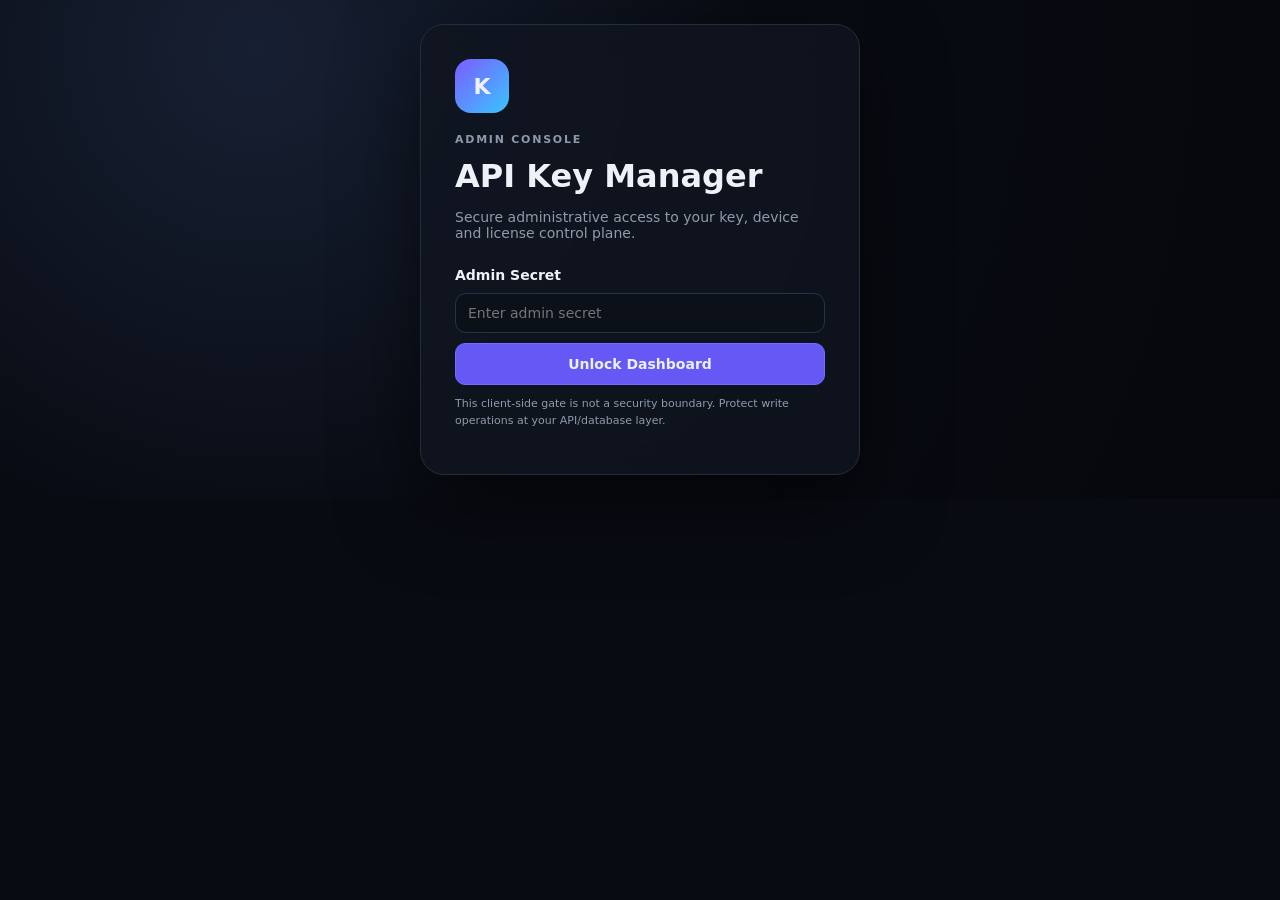
==== index.html @ a30dffe8 "Add files via upload" ====
<!doctype html>
<html lang="en">
<head>
<meta charset="utf-8">
<meta name="viewport" content="width=device-width,initial-scale=1">
<meta name="theme-color" content="#0b0f19">
<title>API Key Manager — Admin Access</title>
<link rel="stylesheet" href="css/style.css">
<link rel="stylesheet" href="css/responsive.css">
</head>
<body class="gate-page">
<main class="gate">
  <section class="gate-card">
    <div class="brand-mark">K</div>
    <p class="eyebrow">ADMIN CONSOLE</p>
    <h1>API Key Manager</h1>
    <p class="muted">Secure administrative access to your key, device and license control plane.</p>
    <form id="adminGateForm" novalidate>
      <label for="adminSecret">Admin Secret</label>
      <input id="adminSecret" name="adminSecret" type="password" autocomplete="current-password" placeholder="Enter admin secret" required>
      <button class="btn primary full" type="submit">Unlock Dashboard</button>
    </form>
    <div id="gateError" class="alert error hidden" role="alert"></div>
    <p class="fine">This client-side gate is not a security boundary. Protect write operations at your API/database layer.</p>
  </section>
</main>
<script type="module" src="js/app.js"></script>
</body>
</html>
---- css/style.css ----
*{box-sizing:border-box}html,body{margin:0;min-height:100%;font-family:Inter,ui-sans-serif,system-ui,-apple-system,BlinkMacSystemFont,"Segoe UI",sans-serif;background:#080b12;color:#eef2f8}body{font-size:14px}button,input,select,textarea{font:inherit}button{cursor:pointer}a{color:inherit}.hidden{display:none!important}.muted,.fine{color:#8f9bad}.fine{font-size:11px;line-height:1.5}.gate-page{display:grid;place-items:center;padding:24px;background:radial-gradient(circle at 20% 10%,#172033 0,#080b12 45%,#05070c 100%)}.gate{width:min(440px,100%)}.gate-card{background:rgba(16,21,32,.82);border:1px solid #252d3c;border-radius:24px;padding:34px;box-shadow:0 30px 80px #0008;backdrop-filter:blur(18px)}.brand-mark{width:54px;height:54px;display:grid;place-items:center;border-radius:16px;background:linear-gradient(135deg,#7c5cff,#39c5ff);font-weight:900;font-size:22px;margin-bottom:20px}.brand-mark.small{width:32px;height:32px;border-radius:10px;font-size:14px;margin:0}.eyebrow{font-size:11px;letter-spacing:.16em;color:#8c99ad;font-weight:800}.gate h1{font-size:32px;margin:8px 0}.gate form{display:grid;gap:10px;margin-top:26px}.gate label{font-weight:700}.gate input,.field input,.field select,.field textarea,.top-search input{width:100%;background:#0b1019;border:1px solid #293243;color:#eef2f8;border-radius:11px;padding:11px 12px;outline:none}.gate input:focus,.field input:focus,.field select:focus,.field textarea:focus,.top-search input:focus{border-color:#6d63ff;box-shadow:0 0 0 3px #6d63ff1c}.btn{border:1px solid #2a3344;border-radius:10px;padding:10px 13px;background:#141b28;color:#eaf0f7;font-weight:700}.btn:hover{filter:brightness(1.12)}.btn.primary{border-color:#756cff;background:#6558f5}.btn.danger{border-color:#67303a;background:#241217;color:#ffb5bd}.btn.ghost{background:transparent}.btn.full{width:100%;padding:12px}.alert{padding:11px 12px;border-radius:10px;margin-top:14px}.alert.error{background:#2b1117;border:1px solid #69303b;color:#ffb8c0}.status-pill{font-size:11px;font-weight:800;border-radius:999px;padding:6px 9px;background:#18201b;color:#83e6a2}.status-pill.bad{background:#29161a;color:#ff9eaa}.status-pill.warn{background:#282216;color:#ffd477}.empty{padding:40px;text-align:center;border:1px dashed #30394a;border-radius:16px;color:#8f9bad}.loading{padding:30px;text-align:center;color:#9aa6b8}.table-wrap{overflow:auto;border:1px solid #242d3c;border-radius:14px}.data-table{width:100%;border-collapse:collapse;min-width:800px}.data-table th,.data-table td{padding:12px 13px;border-bottom:1px solid #202838;text-align:left;white-space:nowrap}.data-table th{font-size:11px;text-transform:uppercase;letter-spacing:.08em;color:#7f8ca0;background:#0e141e}.data-table tr:last-child td{border-bottom:0}.badge{display:inline-flex;align-items:center;border-radius:999px;padding:5px 8px;font-size:11px;font-weight:800}.badge.active{background:#13251b;color:#7ee3a0}.badge.unused{background:#172131;color:#93c7ff}.badge.expired,.badge.disabled,.badge.revoked{background:#241c20;color:#ff9da9}.badge.banned{background:#30161c;color:#ff7988}.badge.enabled{background:#13251b;color:#7ee3a0}.badge.off{background:#24232a;color:#9da4b1}.toast-root{position:fixed;right:18px;bottom:18px;z-index:10000;display:grid;gap:9px}.toast{padding:12px 14px;border:1px solid #2d3748;background:#121925;box-shadow:0 15px 40px #0007;border-radius:12px;min-width:260px}.toast.error{border-color:#67303a}.toast.success{border-color:#2e6743}.modal-backdrop{position:fixed;inset:0;background:#0009;display:grid;place-items:center;z-index:9000;padding:20px}.modal{width:min(680px,100%);max-height:90vh;overflow:auto;background:#101620;border:1px solid #293344;border-radius:18px;box-shadow:0 30px 90px #000b}.modal-head,.modal-foot{padding:16px 18px;border-bottom:1px solid #252e3d;display:flex;justify-content:space-between;align-items:center}.modal-foot{border-top:1px solid #252e3d;border-bottom:0;justify-content:flex-end;gap:8px}.modal-body{padding:18px}.icon-btn{border:1px solid #293243;background:#111823;color:#dbe3ef;border-radius:10px;width:38px;height:38px}.field{display:grid;gap:7px}.field label{font-size:12px;color:#9aa6b8;font-weight:700}.form-grid{display:grid;grid-template-columns:repeat(2,minmax(0,1fr));gap:14px}.form-grid .wide{grid-column:1/-1}.checkbox{display:flex;gap:8px;align-items:center}.pagination{display:flex;justify-content:space-between;align-items:center;padding:13px 2px;color:#8f9bad}.pagination .actions{display:flex;gap:6px}.code{font-family:ui-monospace,SFMono-Regular,Menlo,monospace;background:#0a0f17;border:1px solid #222c3b;border-radius:10px;padding:13px;overflow:auto;white-space:pre}.danger-text{color:#ff9da9}
---- css/responsive.css ----
@media(max-width:1050px){.sidebar{width:220px}.cards{grid-template-columns:repeat(2,minmax(0,1fr))}.grid-2{grid-template-columns:1fr}}@media(max-width:760px){.sidebar{position:fixed;z-index:500;left:-270px;top:0;bottom:0;width:260px;transition:left .2s ease;box-shadow:20px 0 50px #0008}.sidebar.open{left:0}.drawer-backdrop{display:none;position:fixed;inset:0;background:#0008;z-index:450}.drawer-backdrop.open{display:block}.mobile-only{display:block}.topbar{padding:0 12px}.top-search{display:none}.top-actions{gap:5px}.content{padding:16px 12px}.page-head{align-items:stretch;flex-direction:column}.cards{grid-template-columns:repeat(2,minmax(0,1fr));gap:9px}.card{padding:13px}.metric-value{font-size:22px}.form-grid{grid-template-columns:1fr}.form-grid .wide{grid-column:auto}.modal{border-radius:14px}.gate-card{padding:26px}.kv{grid-template-columns:1fr}.toast-root{left:12px;right:12px}.toast{min-width:0}}
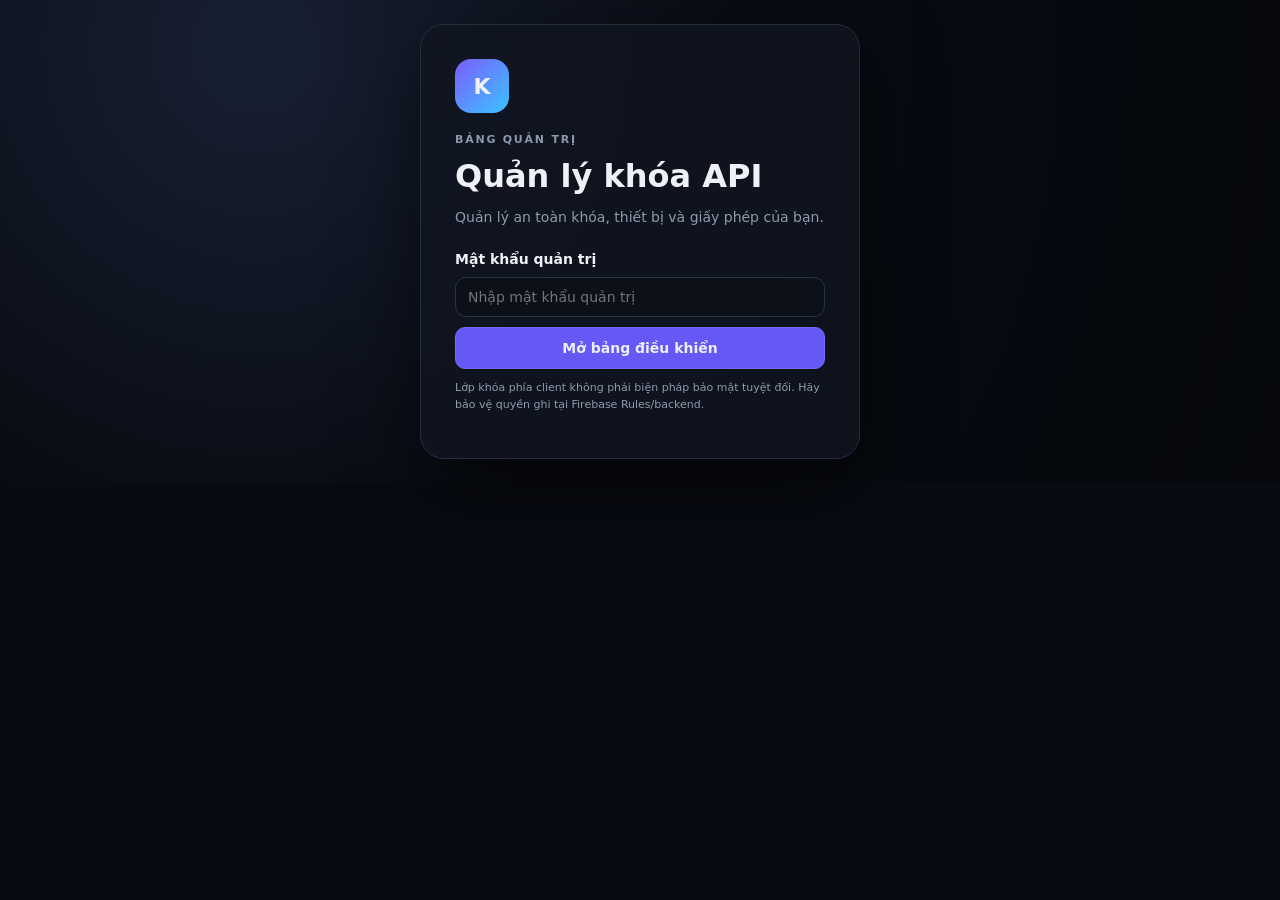
==== commit 616d1beb: "Add files via upload" ====
--- a/index.html
+++ b/index.html
@@ -1,10 +1,10 @@
 <!doctype html>
-<html lang="en">
+<html lang="vi">
 <head>
 <meta charset="utf-8">
 <meta name="viewport" content="width=device-width,initial-scale=1">
 <meta name="theme-color" content="#0b0f19">
-<title>API Key Manager — Admin Access</title>
+<title>Quản lý khóa API — Quyền quản trị</title>
 <link rel="stylesheet" href="css/style.css">
 <link rel="stylesheet" href="css/responsive.css">
 </head>
@@ -12,16 +12,16 @@
 <main class="gate">
   <section class="gate-card">
     <div class="brand-mark">K</div>
-    <p class="eyebrow">ADMIN CONSOLE</p>
-    <h1>API Key Manager</h1>
-    <p class="muted">Secure administrative access to your key, device and license control plane.</p>
+    <p class="eyebrow">BẢNG QUẢN TRỊ</p>
+    <h1>Quản lý khóa API</h1>
+    <p class="muted">Quản lý an toàn khóa, thiết bị và giấy phép của bạn.</p>
     <form id="adminGateForm" novalidate>
-      <label for="adminSecret">Admin Secret</label>
-      <input id="adminSecret" name="adminSecret" type="password" autocomplete="current-password" placeholder="Enter admin secret" required>
-      <button class="btn primary full" type="submit">Unlock Dashboard</button>
+      <label for="adminSecret">Mật khẩu quản trị</label>
+      <input id="adminSecret" name="adminSecret" type="password" autocomplete="current-password" placeholder="Nhập mật khẩu quản trị" required>
+      <button class="btn primary full" type="submit">Mở bảng điều khiển</button>
     </form>
     <div id="gateError" class="alert error hidden" role="alert"></div>
-    <p class="fine">This client-side gate is not a security boundary. Protect write operations at your API/database layer.</p>
+    <p class="fine">Lớp khóa phía client không phải biện pháp bảo mật tuyệt đối. Hãy bảo vệ quyền ghi tại Firebase Rules/backend.</p>
   </section>
 </main>
 <script type="module" src="js/app.js"></script>
